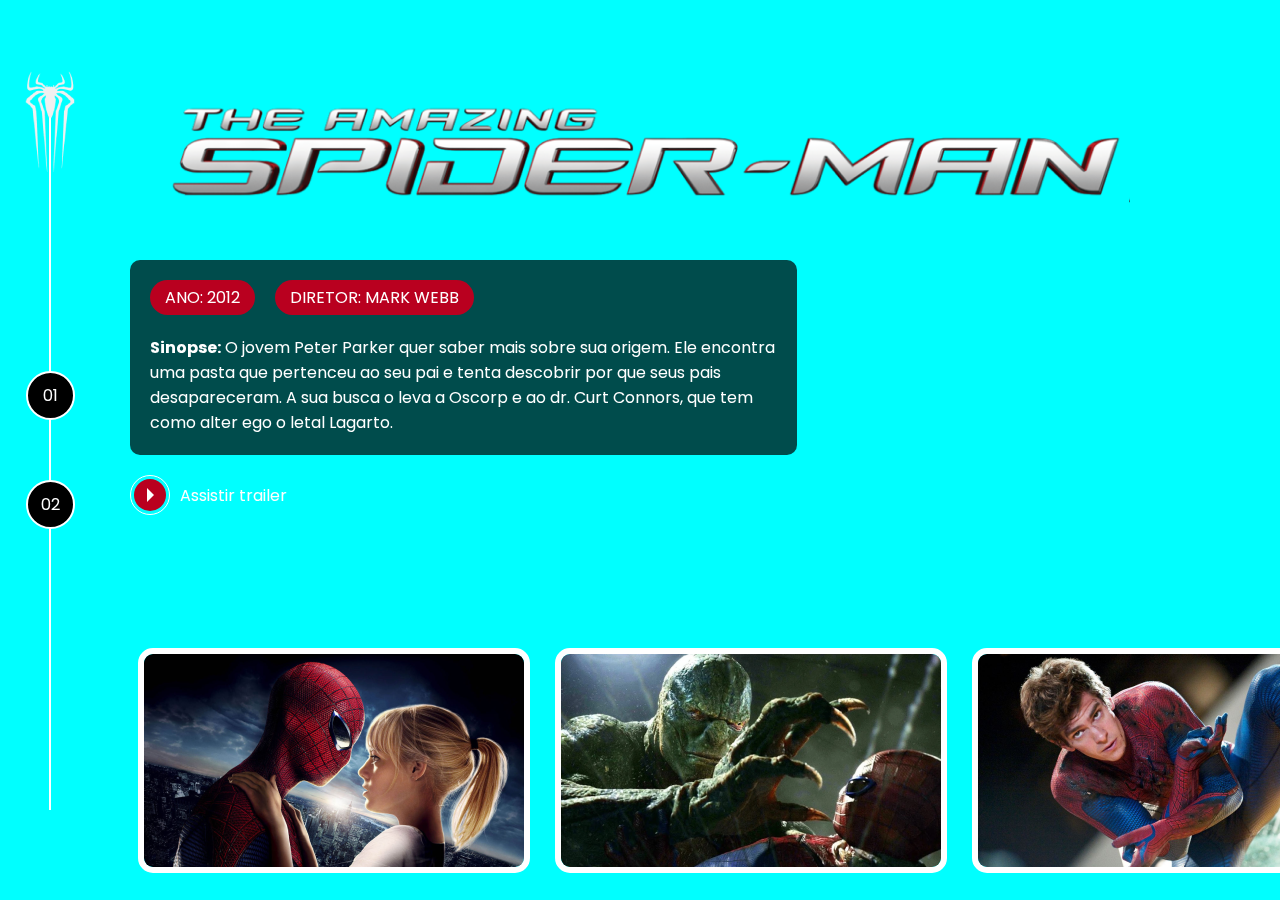
==== pages/andrew-garfield/spiderman1.html @ 14a2cb0c "commit" ====
<!DOCTYPE html>
<html lang="pt-br">
<head>
  <meta charset="UTF-8">
  <meta name="viewport" content="width=device-width, initial-scale=1.0">

  <!-- styles -->
  <link rel="stylesheet" href="/assets/css/internal.css">

  <link rel="stylesheet" href="https://cdn.jsdelivr.net/npm/@fancyapps/ui@4.0/dist/fancybox.css">
  <title>Multiverso | Spiderman</title>
</head>
<body>
  <div class="s-wrapper">
    <video autoplay loop muted>
      <source src="../../assets/videos/amazing-spiderman-2014-trailer.mp4" type="video/mp4">
    </video>
    <div class="s-left-column">
      <nav class="navigator">
        <div class="navigator__icon">
          <a href="../../index.html">
            <img src="../../assets/images/icons/spiderman1-andrew.png">
          </a>
        </div>
        <ul>
          <li><a href="#">01</a></li>
          <li><a href="/pages/andrew-garfield/spiderman2.html">02</a></li>
        </ul>
      </nav>
    </div>
    <div class="s-main-content ">
      <div class="s-main-content__top">
        <div class="s-logo">
          <img src="../../assets/images/spiderman-andrew/movie-01/logo.png" alt="" title="the amazing Spiderman (2014)">
        </div>
        <div class="s-description">
          <div class="pills">
            <ul>
              <li>Ano: 2012</li>
              <li>Diretor: mark webb</li>
            </ul>
          </div>
          <div class="s description__text">
            <p><strong>Sinopse:</strong>&nbsp;O jovem Peter Parker quer saber mais sobre sua origem. Ele encontra uma pasta que pertenceu ao seu pai e tenta descobrir por que seus pais desapareceram. A sua busca o leva a Oscorp e ao dr. Curt Connors, que tem como alter ego o letal Lagarto.</p>
          </div>
        </div>
        <div class="s-links">
          <ul>
            <li>
              <a href="https://www.youtube.com/watch?v=-tnxzJ0SSOw" class="link-button" target="_blank">
                <span class="icon">
                  <div class="play-icon">&nbsp;</div>
                </span>
                <span class="label">
                  Assistir trailer
                </span>
              </a>
            </li>
          </ul>
        </div>
      </div>
      <div class="s-main-content__bottom">
        <div class="gallery">
          <ul>
            <li><a data-fancybox href="../../assets/images/spiderman-andrew/movie-01/gallery/image-01.png"><img src="../../assets/images/spiderman-andrew/movie-01/gallery/image-01.png" alt=""></a></li>
            <li><a data-fancybox href="../../assets/images/spiderman-andrew/movie-01/gallery/image-02.png"><img src="../../assets/images/spiderman-andrew/movie-01/gallery/image-02.png" alt=""></a></li>
            <li><a data-fancybox href="../../assets/images/spiderman-andrew/movie-01/gallery/image-03.png"><img src="../../assets/images/spiderman-andrew/movie-01/gallery/image-03.png" alt=""></a></li>
          </ul>
        </div>
      </div>
    </div>

  </div>

  <script src="https://cdn.jsdelivr.net/npm/@fancyapps/ui@4.0/dist/fancybox.umd.js"></script>
  <script>
    //  JavaScript will go here
  </script>
</body>
</html>
---- assets/css/internal.css ----
@import url("/assets/css/reset.css");
@import url("/assets/css/global.css");
@import url("/assets/css/components/_navigator.css");
@import url("/assets/css/components/_pills.css");
@import url("/assets/css/components/_link-button.css");
@import url("/assets/css/components/_gallery.css");

.s-wrapper{
  display: flex;
  height: 100vh;
  flex-flow: row nowrap;
  background-color: aqua;
}

.s-wrapper video{
  position: fixed;
  width: 100%;
}

.s-wrapper .s-left-column{
  width: 100px;
  height: 100%;
  display: flex;
  justify-content: center;
  align-items: center;
  position: fixed;
  padding-right: 50px;
  left: 0;
  top: 0;
  z-index: 1;
}

.s-wrapper .s-main-content{
  height: 100%;
  width: 100%;
  padding-left: 130px;
  position: relative;
}

.s-wrapper .s-main-content__top{
  height: 80vh;
  display: flex;
  flex-direction: column;
  justify-content: flex-start;
}

.s-wrapper .s-main-content__bottom{
  height: 20vh;
  display: flex;
  flex-direction: column;
  justify-content: flex-end;
}

.s-wrapper .s-main-content .s-logo img{
  margin-top: 50px;
  margin-left: 0;
  margin-bottom: 30px;
}

.s-wrapper .s-main-content__top .s-description{
  background-color: rgba(0,0,0,0.7);
  max-width: 50%;
  padding: 20px;
  border-radius: 10px;
}

.s-wrapper .s-main-content__top .s-description .s-description__text p{
  color: #fff;
  line-height: 170%;
}

.s-wrapper .s-main-content__top .s-description .pills{
  margin-bottom: 20px;
}

.s-wrapper .s-main-content .s-links{
  padding: 20px;
  padding-left: 0;
}

.s-wrapper .s-main-content .s-links ul{
  display: flex;
  flex-direction: row;
}

.s-spiderman-01-01{
  background-image: url("../images/spiderman-tobey/movie-01/background.png");
  background-size: cover;
}

.s-spiderman-01-02{
  background-image: url("../images/spiderman-tobey/movie-02/background.png");
  background-size: cover;
}

.s-spiderman-01-03{
  background-image: url("../images/spiderman-tobey/movie-03/background.png");
  background-size: cover;
}
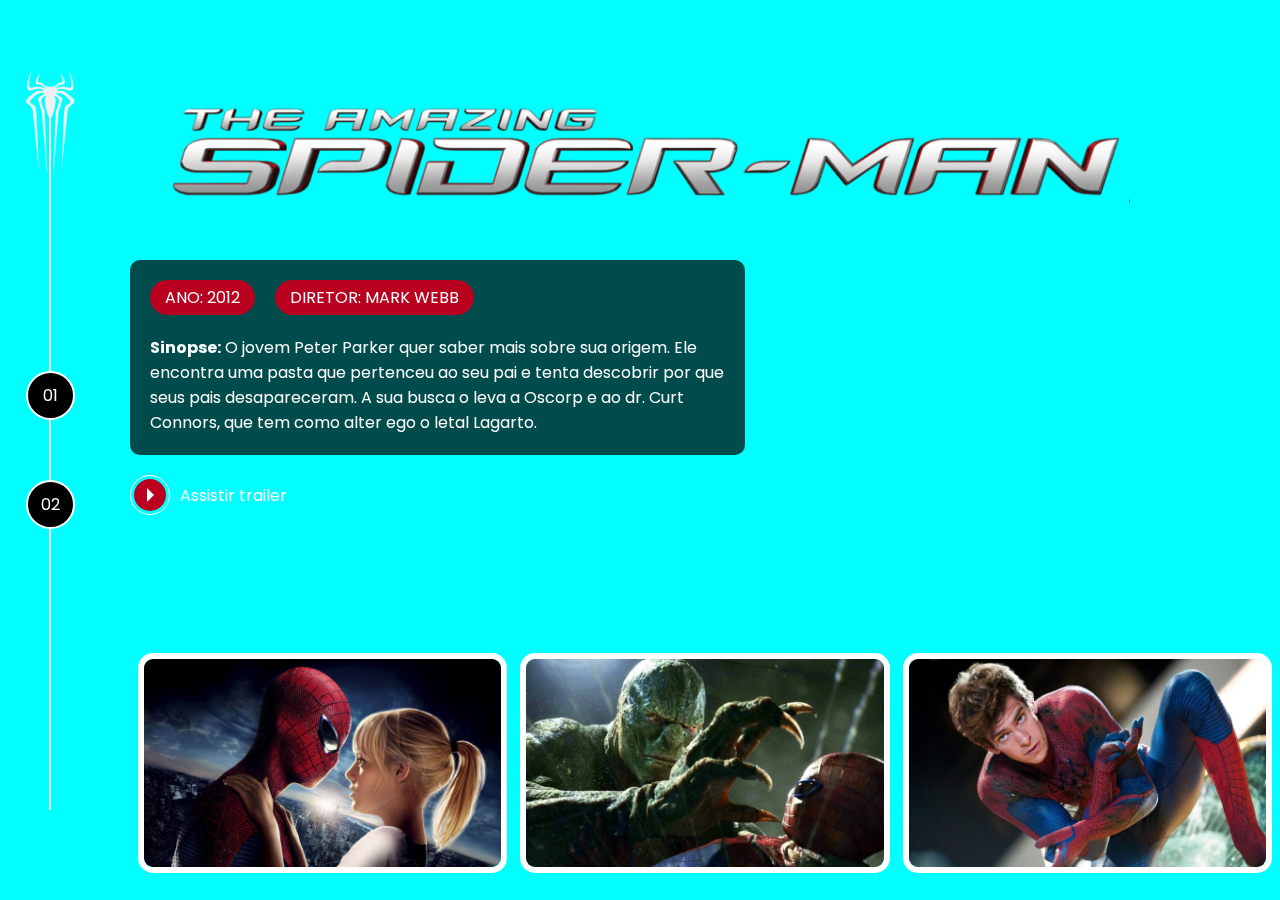
==== commit 8c04f223: "corrigindo" ====
--- a/pages/andrew-garfield/spiderman1.html
+++ b/pages/andrew-garfield/spiderman1.html
@@ -5,7 +5,7 @@
   <meta name="viewport" content="width=device-width, initial-scale=1.0">
 
   <!-- styles -->
-  <link rel="stylesheet" href="/assets/css/internal.css">
+  <link rel="stylesheet" href="../../assets/css/internal.css">
 
   <link rel="stylesheet" href="https://cdn.jsdelivr.net/npm/@fancyapps/ui@4.0/dist/fancybox.css">
   <title>Multiverso | Spiderman</title>
@@ -24,7 +24,7 @@
         </div>
         <ul>
           <li><a href="#">01</a></li>
-          <li><a href="/pages/andrew-garfield/spiderman2.html">02</a></li>
+          <li><a href="spiderman2.html">02</a></li>
         </ul>
       </nav>
     </div>
--- a/assets/css/internal.css
+++ b/assets/css/internal.css
@@ -1,9 +1,9 @@
-@import url("/assets/css/reset.css");
-@import url("/assets/css/global.css");
-@import url("/assets/css/components/_navigator.css");
-@import url("/assets/css/components/_pills.css");
-@import url("/assets/css/components/_link-button.css");
-@import url("/assets/css/components/_gallery.css");
+@import url("reset.css");
+@import url("global.css");
+@import url("components/_navigator.css");
+@import url("components/_pills.css");
+@import url("components/_link-button.css");
+@import url("components/_gallery.css");
 
 .s-wrapper{
   display: flex;
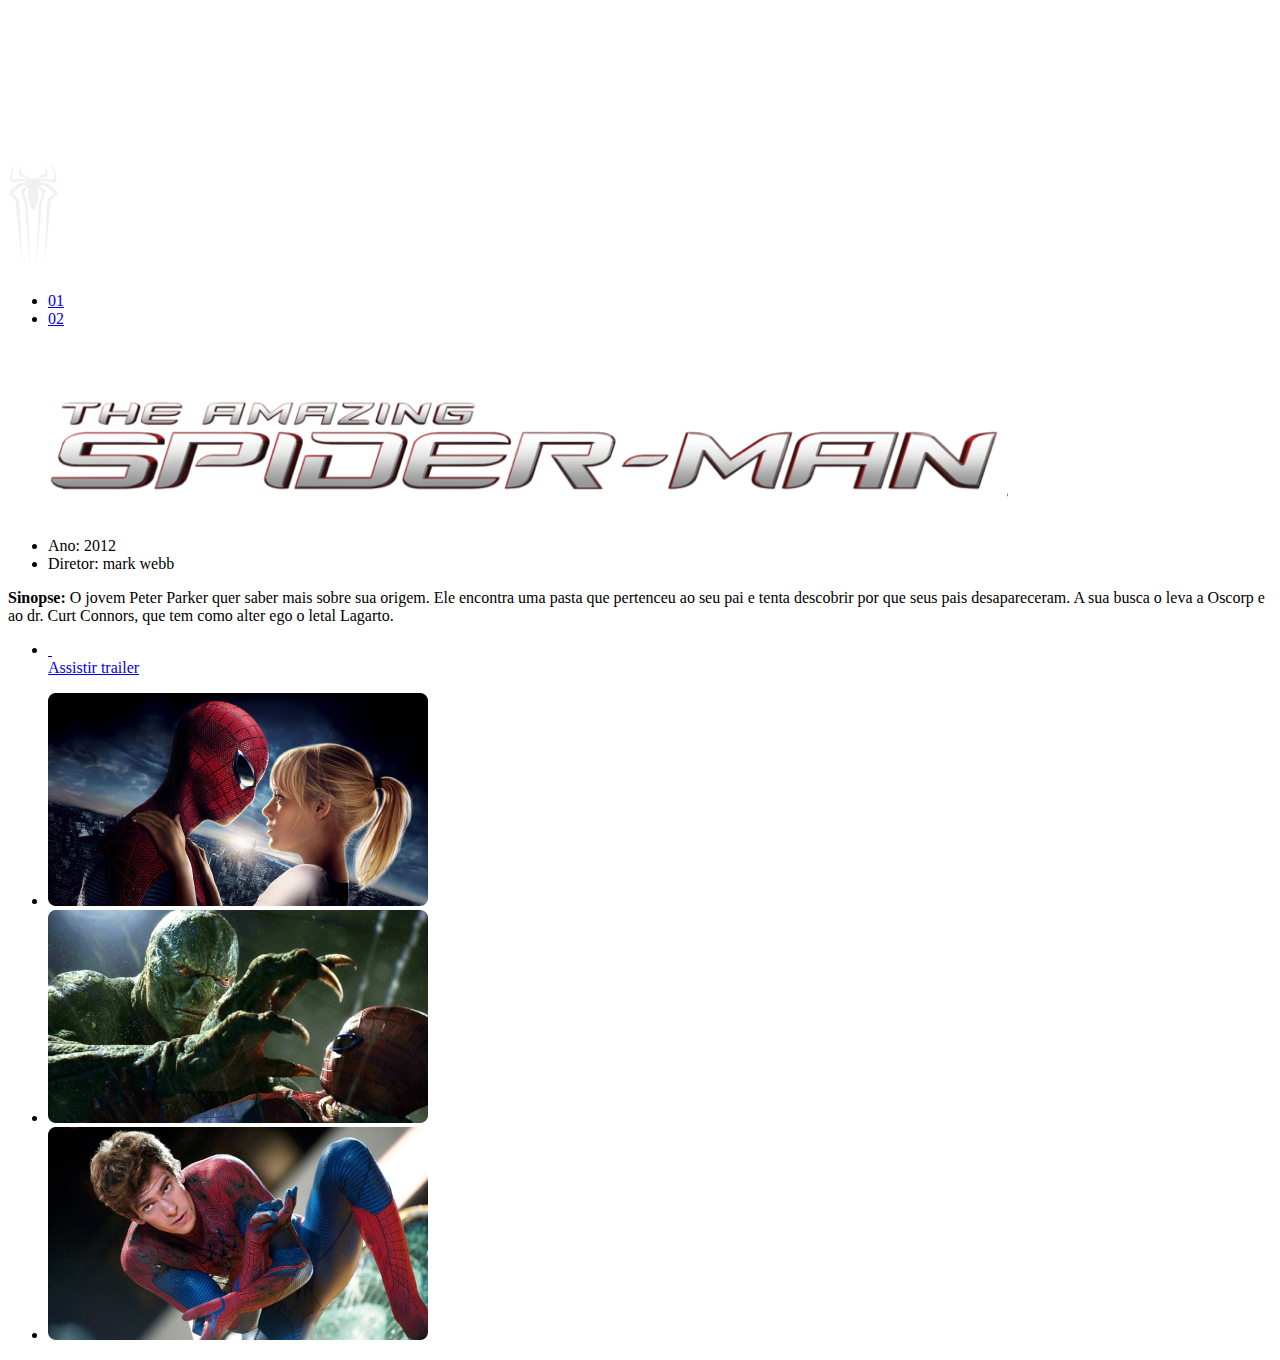
==== commit 60d45558: "correção local dos arquivos" ====
--- a/pages/andrew-garfield/spiderman1.html
+++ b/pages/andrew-garfield/spiderman1.html
@@ -5,7 +5,7 @@
   <meta name="viewport" content="width=device-width, initial-scale=1.0">
 
   <!-- styles -->
-  <link rel="stylesheet" href="../../assets/css/internal.css">
+  <link rel="stylesheet" href="./assets/css/internal.css">
 
   <link rel="stylesheet" href="https://cdn.jsdelivr.net/npm/@fancyapps/ui@4.0/dist/fancybox.css">
   <title>Multiverso | Spiderman</title>
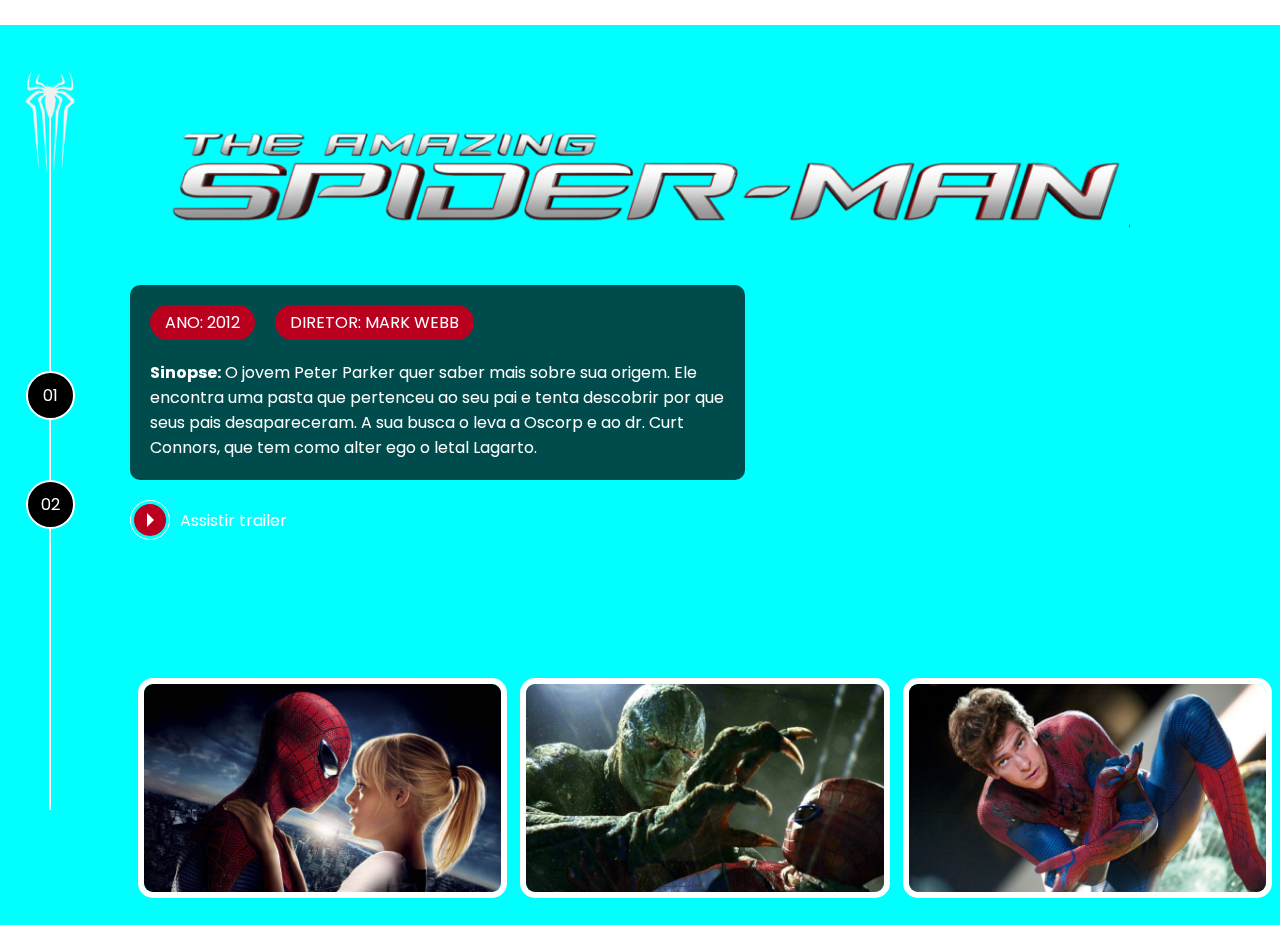
==== commit ed3502ff: "correção" ====
--- a/pages/andrew-garfield/spiderman1.html
+++ b/pages/andrew-garfield/spiderman1.html
@@ -5,7 +5,11 @@
   <meta name="viewport" content="width=device-width, initial-scale=1.0">
 
   <!-- styles -->
+<<<<<<< HEAD
   <link rel="stylesheet" href="./assets/css/internal.css">
+=======
+  <link rel="stylesheet" href="../../assets/css/internal.css">
+>>>>>>> 8c04f22345d21b4ccde5a8c7013f86ffcf8bf518
 
   <link rel="stylesheet" href="https://cdn.jsdelivr.net/npm/@fancyapps/ui@4.0/dist/fancybox.css">
   <title>Multiverso | Spiderman</title>
--- a/assets/css/internal.css
+++ b/assets/css/internal.css
@@ -0,0 +1,99 @@
+@import url("reset.css");
+@import url("global.css");
+@import url("components/_navigator.css");
+@import url("components/_pills.css");
+@import url("components/_link-button.css");
+@import url("components/_gallery.css");
+
+.s-wrapper{
+  display: flex;
+  height: 100vh;
+  flex-flow: row nowrap;
+  background-color: aqua;
+}
+
+.s-wrapper video{
+  position: fixed;
+  width: 100%;
+}
+
+.s-wrapper .s-left-column{
+  width: 100px;
+  height: 100%;
+  display: flex;
+  justify-content: center;
+  align-items: center;
+  position: fixed;
+  padding-right: 50px;
+  left: 0;
+  top: 0;
+  z-index: 1;
+}
+
+.s-wrapper .s-main-content{
+  height: 100%;
+  width: 100%;
+  padding-left: 130px;
+  position: relative;
+}
+
+.s-wrapper .s-main-content__top{
+  height: 80vh;
+  display: flex;
+  flex-direction: column;
+  justify-content: flex-start;
+}
+
+.s-wrapper .s-main-content__bottom{
+  height: 20vh;
+  display: flex;
+  flex-direction: column;
+  justify-content: flex-end;
+}
+
+.s-wrapper .s-main-content .s-logo img{
+  margin-top: 50px;
+  margin-left: 0;
+  margin-bottom: 30px;
+}
+
+.s-wrapper .s-main-content__top .s-description{
+  background-color: rgba(0,0,0,0.7);
+  max-width: 50%;
+  padding: 20px;
+  border-radius: 10px;
+}
+
+.s-wrapper .s-main-content__top .s-description .s-description__text p{
+  color: #fff;
+  line-height: 170%;
+}
+
+.s-wrapper .s-main-content__top .s-description .pills{
+  margin-bottom: 20px;
+}
+
+.s-wrapper .s-main-content .s-links{
+  padding: 20px;
+  padding-left: 0;
+}
+
+.s-wrapper .s-main-content .s-links ul{
+  display: flex;
+  flex-direction: row;
+}
+
+.s-spiderman-01-01{
+  background-image: url("../images/spiderman-tobey/movie-01/background.png");
+  background-size: cover;
+}
+
+.s-spiderman-01-02{
+  background-image: url("../images/spiderman-tobey/movie-02/background.png");
+  background-size: cover;
+}
+
+.s-spiderman-01-03{
+  background-image: url("../images/spiderman-tobey/movie-03/background.png");
+  background-size: cover;
+}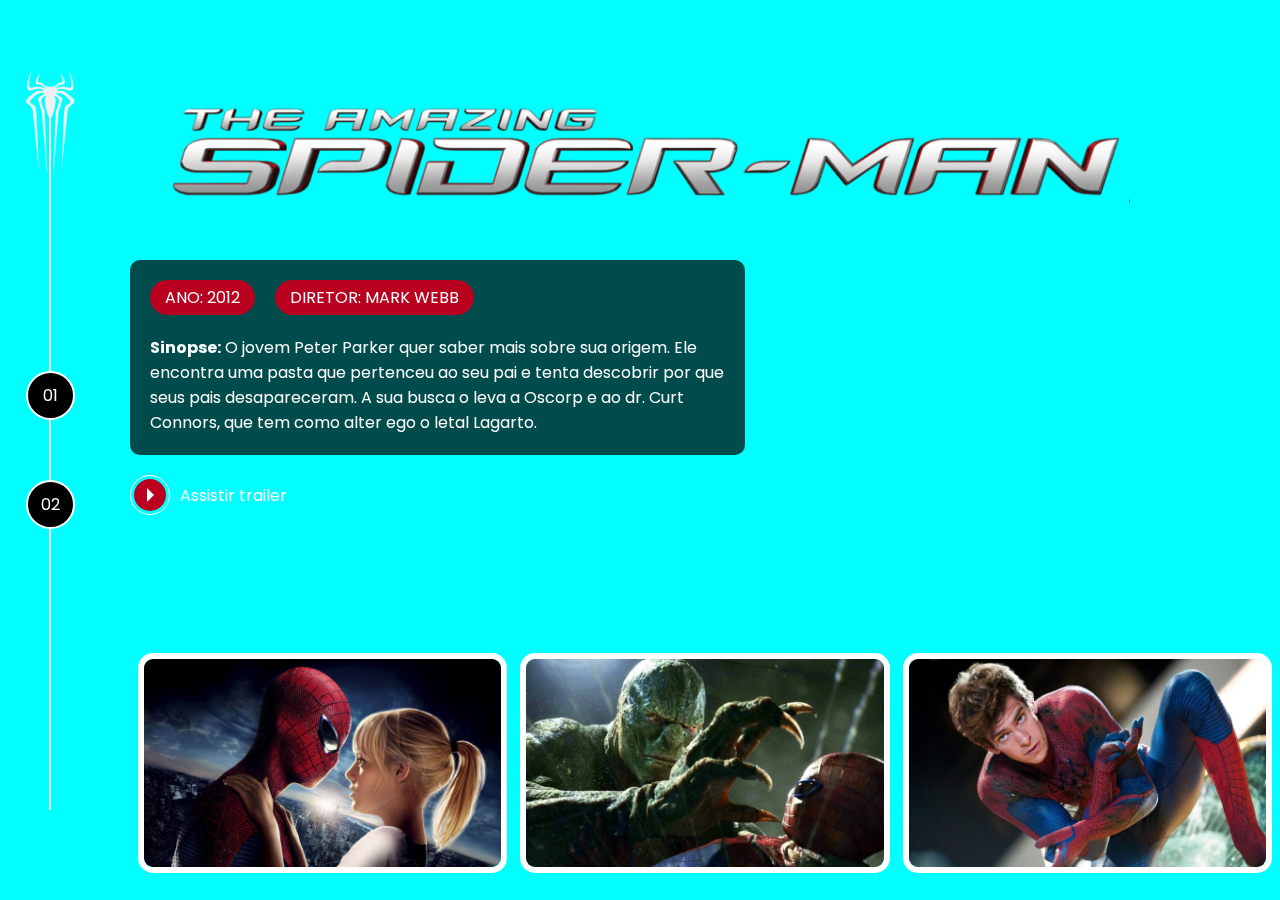
==== commit a80e3360: "correção locais" ====
--- a/pages/andrew-garfield/spiderman1.html
+++ b/pages/andrew-garfield/spiderman1.html
@@ -5,11 +5,7 @@
   <meta name="viewport" content="width=device-width, initial-scale=1.0">
 
   <!-- styles -->
-<<<<<<< HEAD
-  <link rel="stylesheet" href="./assets/css/internal.css">
-=======
   <link rel="stylesheet" href="../../assets/css/internal.css">
->>>>>>> 8c04f22345d21b4ccde5a8c7013f86ffcf8bf518
 
   <link rel="stylesheet" href="https://cdn.jsdelivr.net/npm/@fancyapps/ui@4.0/dist/fancybox.css">
   <title>Multiverso | Spiderman</title>
--- a/assets/css/internal.css
+++ b/assets/css/internal.css
@@ -1,9 +1,9 @@
 @import url("reset.css");
 @import url("global.css");
-@import url("components/_navigator.css");
-@import url("components/_pills.css");
-@import url("components/_link-button.css");
-@import url("components/_gallery.css");
+@import url("./components/_navigator.css");
+@import url("./components/_pills.css");
+@import url("./components/_link-button.css");
+@import url("./components/_gallery.css");
 
 .s-wrapper{
   display: flex;
